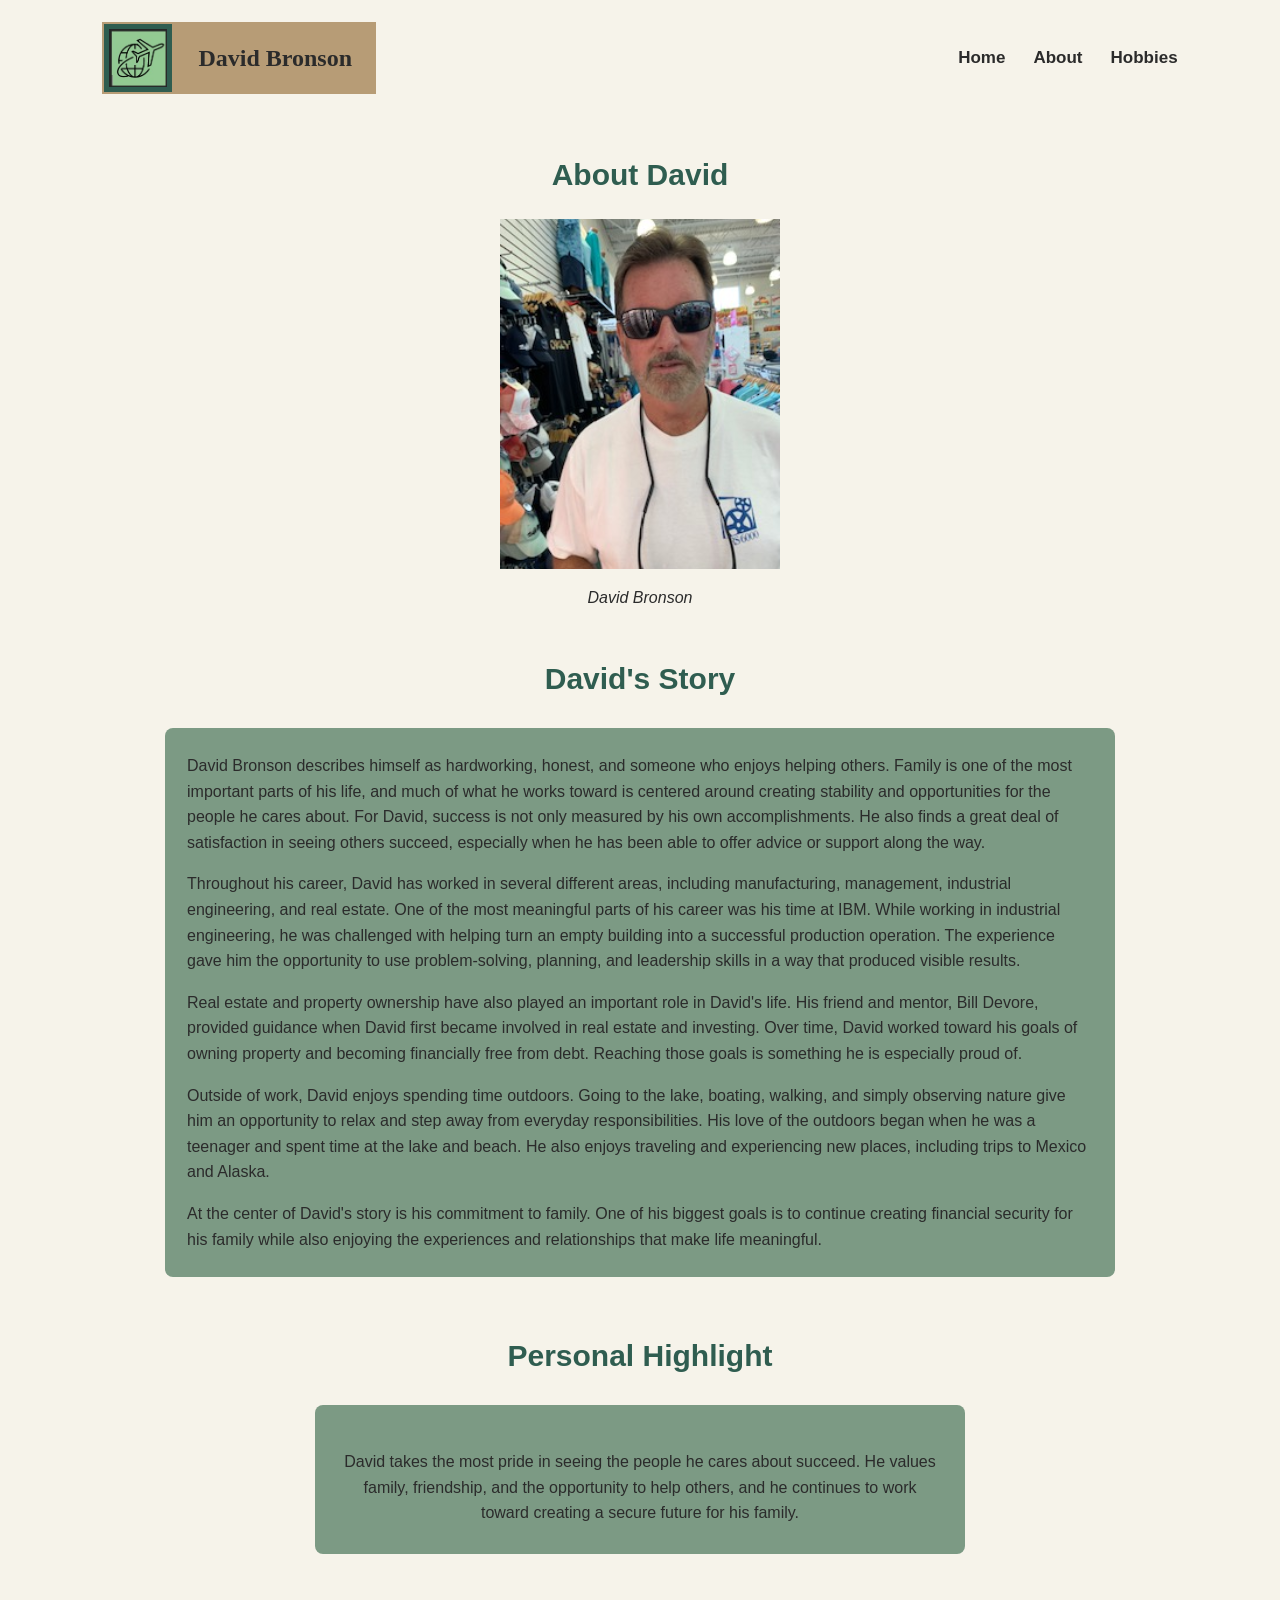
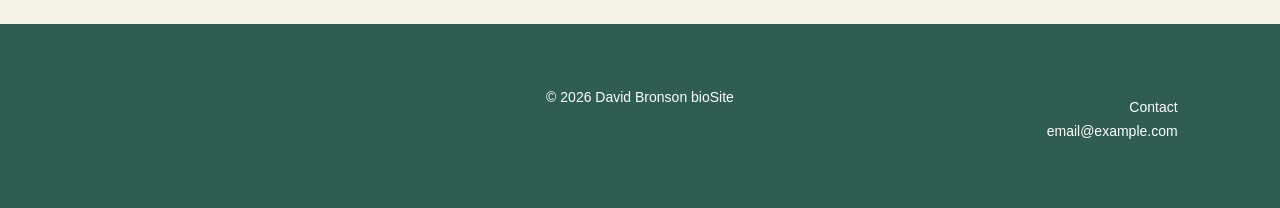
==== about.html @ 155d713a "Module 6.3 bioSite development" ====
<!--
    Wendy Bronson
    09/09/2026
    Assignment 6.3: bioSite Development
-->

<!DOCTYPE html>
<html lang="en">

<head>
    <meta charset="UTF-8">
    <meta name="viewport" content="width=device-width, initial-scale=1.0">
    <title>About David Bronson</title>
    <link rel="stylesheet" href="site.css">
</head>

<body>

    <header>

        <div class="brand">

            <div class="logo-box">
                <img src="images/Logo.jpg"
                     alt="David Bronson bioSite logo"
                     class="logo-img">
            </div>

            <div class="brand-name">
                David Bronson
            </div>

        </div>

        <nav>
            <a href="index.html">Home</a>
            <a href="about.html">About</a>
            <a href="hobbies.html">Hobbies</a>
        </nav>

    </header>

    <main>

        <!-- About David -->
        <section class="about-intro">

            <h2>About David</h2>

            <figure>
                <img src="images/dave-portrait.jpeg"
                     alt="Portrait of David Bronson"
                     class="about-portrait">

                <figcaption>David Bronson</figcaption>
            </figure>

        </section>

        <!-- David's Story -->
        <section class="about-story">

            <h2>David's Story</h2>

            <div class="card">

                <p>
                    David Bronson describes himself as hardworking, honest, and
                    someone who enjoys helping others. Family is one of the most
                    important parts of his life, and much of what he works toward
                    is centered around creating stability and opportunities for
                    the people he cares about. For David, success is not only
                    measured by his own accomplishments. He also finds a great
                    deal of satisfaction in seeing others succeed, especially
                    when he has been able to offer advice or support along the way.
                </p>

                <p>
                    Throughout his career, David has worked in several different
                    areas, including manufacturing, management, industrial
                    engineering, and real estate. One of the most meaningful
                    parts of his career was his time at IBM. While working in
                    industrial engineering, he was challenged with helping turn
                    an empty building into a successful production operation.
                    The experience gave him the opportunity to use problem-solving,
                    planning, and leadership skills in a way that produced visible
                    results.
                </p>

                <p>
                    Real estate and property ownership have also played an
                    important role in David's life. His friend and mentor,
                    Bill Devore, provided guidance when David first became
                    involved in real estate and investing. Over time, David
                    worked toward his goals of owning property and becoming
                    financially free from debt. Reaching those goals is
                    something he is especially proud of.
                </p>

                <p>
                    Outside of work, David enjoys spending time outdoors. Going
                    to the lake, boating, walking, and simply observing nature
                    give him an opportunity to relax and step away from everyday
                    responsibilities. His love of the outdoors began when he was
                    a teenager and spent time at the lake and beach. He also
                    enjoys traveling and experiencing new places, including
                    trips to Mexico and Alaska.
                </p>

                <p>
                    At the center of David's story is his commitment to family.
                    One of his biggest goals is to continue creating financial
                    security for his family while also enjoying the experiences
                    and relationships that make life meaningful.
                </p>

            </div>

        </section>

        <!-- Personal Highlight -->
        <section class="personal-highlight">

            <h2>Personal Highlight</h2>

            <div class="card">
                <p>
                    David takes the most pride in seeing the people he cares about
                    succeed. He values family, friendship, and the opportunity to
                    help others, and he continues to work toward creating a secure
                    future for his family.
                </p>
            </div>

        </section>

    </main>

    <footer>

        <div class="footer-content">

            <p>&copy; 2026 David Bronson bioSite</p>

            <div class="contact">
                <p>Contact</p>
                <p>email@example.com</p>
            </div>

        </div>

    </footer>

</body>

</html>
---- site.css ----
/*
    Wendy Bronson
    09/09/2026
    Assignment 6.3: bioSite Development
*/

/* =========================
   General Page Styles
   ========================= */

body {
    margin: 0;
    font-family: Arial, Helvetica, sans-serif;
    font-size: 16px;
    line-height: 1.6;
    background-color: #F6F3EA;
    color: #2B2B2B;
}

/* =========================
   Headings and Text
   ========================= */

h1 {
    font-family: Georgia, "Times New Roman", serif;
    font-size: 44px;
    font-weight: bold;
    color: #2F5D50;
    margin: 0;
}

h2 {
    font-family: Arial, Helvetica, sans-serif;
    font-size: 30px;
    font-weight: bold;
    color: #2F5D50;
}

h3 {
    font-family: Arial, Helvetica, sans-serif;
    font-size: 22px;
    font-weight: bold;
    color: #2F5D50;
}

p {
    font-family: Arial, Helvetica, sans-serif;
    font-size: 16px;
    color: #2B2B2B;
}

/* =========================
   Header
   ========================= */

header {
    width: 84%;
    max-width: 1200px;
    margin: 0 auto;
    padding: 22px 0;
    display: flex;
    justify-content: space-between;
    align-items: center;
}

/* =========================
   Brand and Logo
   ========================= */

.brand {
    display: flex;
    align-items: center;
}

.logo-box {
    width: 72px;
    height: 72px;
    background-color: #2F5D50;
    border: 2px solid #B79C76;
    display: flex;
    align-items: center;
    justify-content: center;
    box-sizing: border-box;
}

.logo-img {
    width: 58px;
    height: 58px;
    object-fit: contain;
}

.brand-name {
    height: 72px;
    padding: 0 24px;
    background-color: #B79C76;
    color: #2B2B2B;
    font-family: Georgia, "Times New Roman", serif;
    font-size: 24px;
    font-weight: bold;
    display: flex;
    align-items: center;
    box-sizing: border-box;
}

/* =========================
   Navigation
   ========================= */

nav {
    display: flex;
    align-items: center;
}

nav a {
    font-family: Arial, Helvetica, sans-serif;
    font-size: 17px;
    font-weight: bold;
    color: #2B2B2B;
    text-decoration: none;
    margin-left: 28px;
}

nav a:hover {
    color: #2F5D50;
    text-decoration: underline;
}

/* =========================
   Main Content
   ========================= */

main {
    width: 84%;
    max-width: 1100px;
    margin: 35px auto 0;
}

/* =========================
   Hero Section
   ========================= */

.hero {
    text-align: center;
    margin-bottom: 55px;
}

.hero figure {
    margin: 0 auto;
}

.hero img {
    width: 520px;
    max-width: 100%;
    height: 310px;
    object-fit: cover;
    display: block;
    margin: 0 auto;
}

.hero figcaption {
    margin-top: 8px;
    font-family: Arial, Helvetica, sans-serif;
    font-size: 16px;
    font-style: italic;
    color: #2B2B2B;
}

/* =========================
   Meet David Section
   ========================= */

.meet-david {
    text-align: center;
    margin-bottom: 70px;
}

.meet-david h2 {
    margin-bottom: 16px;
}

.meet-card {
    max-width: 900px;
    margin: 0 auto;
    padding: 28px 32px;
    background-color: #7C9A84;
    display: flex;
    align-items: center;
    gap: 32px;
    box-sizing: border-box;
}

.meet-card img {
    width: 145px;
    height: 145px;
    object-fit: cover;
    flex-shrink: 0;
}

.meet-text {
    flex: 1;
    text-align: left;
}

.meet-text p {
    margin: 0;
}

.meet-text .button {
    display: table;
    margin: 22px auto 0;
}

/* =========================
   Highlight Cards
   ========================= */

.highlights {
    display: flex;
    justify-content: center;
    align-items: stretch;
    gap: 28px;
    margin-bottom: 65px;
}

.card {
    background-color: #7C9A84;
    padding: 25px 22px;
    border-radius: 8px;
    box-sizing: border-box;
}

.highlights .card {
    flex: 1;
    max-width: 300px;
    min-height: 230px;
    text-align: center;
}

.highlights h3 {
    margin-top: 0;
    margin-bottom: 18px;
}

.card p {
    margin-bottom: 0;
}

/* =========================
   Buttons
   ========================= */

.button {
    display: inline-block;
    background-color: #2F5D50;
    color: white;
    padding: 10px 20px;
    text-decoration: none;
    font-family: Arial, Helvetica, sans-serif;
    font-size: 16px;
    font-weight: bold;
    border-radius: 3px;
}

.button:hover {
    background-color: #B79C76;
    color: #2B2B2B;
}

/* =========================
   General Images
   ========================= */

img {
    max-width: 100%;
    height: auto;
}

figure {
    text-align: center;
}

/* =========================
   Footer
   ========================= */

footer {
    background-color: #2F5D50;
    color: white;
    margin-top: 55px;
    padding: 32px 8%;
}

.footer-content {
    position: relative;
    max-width: 1100px;
    min-height: 90px;
    margin: 0 auto;
    text-align: center;
}

.footer-content > p {
    color: white;
    margin: 30px 0 0;
    font-size: 14px;
}

.contact {
    position: absolute;
    top: 8px;
    right: 0;
    text-align: right;
}

.contact p {
    margin: 2px 0;
    color: white;
    font-size: 14px;
}
/* =========================
   About Page
   ========================= */

.about-intro {
    text-align: center;
    margin-bottom: 40px;
}

.about-portrait {
    width: 280px;
    height: 350px;
    object-fit: cover;
}

.about-story {
    margin-bottom: 50px;
}

.about-story h2 {
    text-align: center;
}

.about-story .card {
    max-width: 950px;
    margin: 0 auto;
}

.personal-highlight {
    text-align: center;
    margin-bottom: 60px;
}
/* =========================
   About Page
   ========================= */

.about-intro {
    text-align: center;
    margin-bottom: 45px;
}

.about-intro h2 {
    margin-bottom: 20px;
}

.about-portrait {
    width: 280px;
    height: 350px;
    object-fit: cover;
}

.about-intro figcaption {
    margin-top: 8px;
    font-size: 16px;
    font-style: italic;
}

.about-story {
    margin-bottom: 55px;
}

.about-story h2 {
    text-align: center;
}

.about-story .card {
    margin-bottom: 18px;
    
}

.about-story .card p:first-child {
    margin-top: 0;
}

.about-story .card p:last-child {
    margin-bottom: 0;
}

.personal-highlight {
    text-align: center;
    margin-bottom: 70px;
}

.personal-highlight .card {
    max-width: 650px;
    margin: 0 auto;
    padding: 28px;
}


/* =========================
   Hobbies Page
   ========================= */

.hobbies-intro {
    text-align: center;
    margin-bottom: 50px;
}

.hobbies-intro p {
    max-width: 750px;
    margin: 0 auto;
}

.hobby-section {
    display: flex;
    align-items: center;
    gap: 50px;
    margin-bottom: 60px;
}

.hobby-section.reverse {
    flex-direction: row-reverse;
}

.hobby-image,
.hobby-text {
    flex: 1;
}

.hobby-image img {
    width: 100%;
    max-width: 420px;
    height: 300px;
    object-fit: cover;
}

.hobby-text {
    text-align: left;
}

.hobby-text h3 {
    margin-top: 0;
}
/* =========================
   Responsive Layout
   ========================= */

@media screen and (max-width: 768px) {

    header {
        width: 90%;
        flex-direction: column;
        gap: 20px;
        text-align: center;
    }

    .brand {
        justify-content: center;
    }

    nav {
        justify-content: center;
        flex-wrap: wrap;
    }

    nav a {
        margin: 5px 12px;
    }

    main {
        width: 90%;
    }

    .hero img {
        width: 100%;
        height: auto;
    }

    .meet-card {
        flex-direction: column;
        text-align: center;
    }

    .meet-text {
        text-align: center;
    }

    .highlights {
        flex-direction: column;
        align-items: center;
    }

    .highlights .card {
        width: 100%;
        max-width: 500px;
    }

    /* About page */
    .about-portrait {
        width: 100%;
        max-width: 280px;
        height: auto;
    }

    /* Hobbies page */
    .hobby-section,
    .hobby-section.reverse {
        flex-direction: column;
    }

    .hobby-text {
        text-align: center;
    }

    .contact {
        position: static;
        margin-top: 18px;
        text-align: center;
    }

    .footer-content > p {
        margin-top: 10px;
    }
}
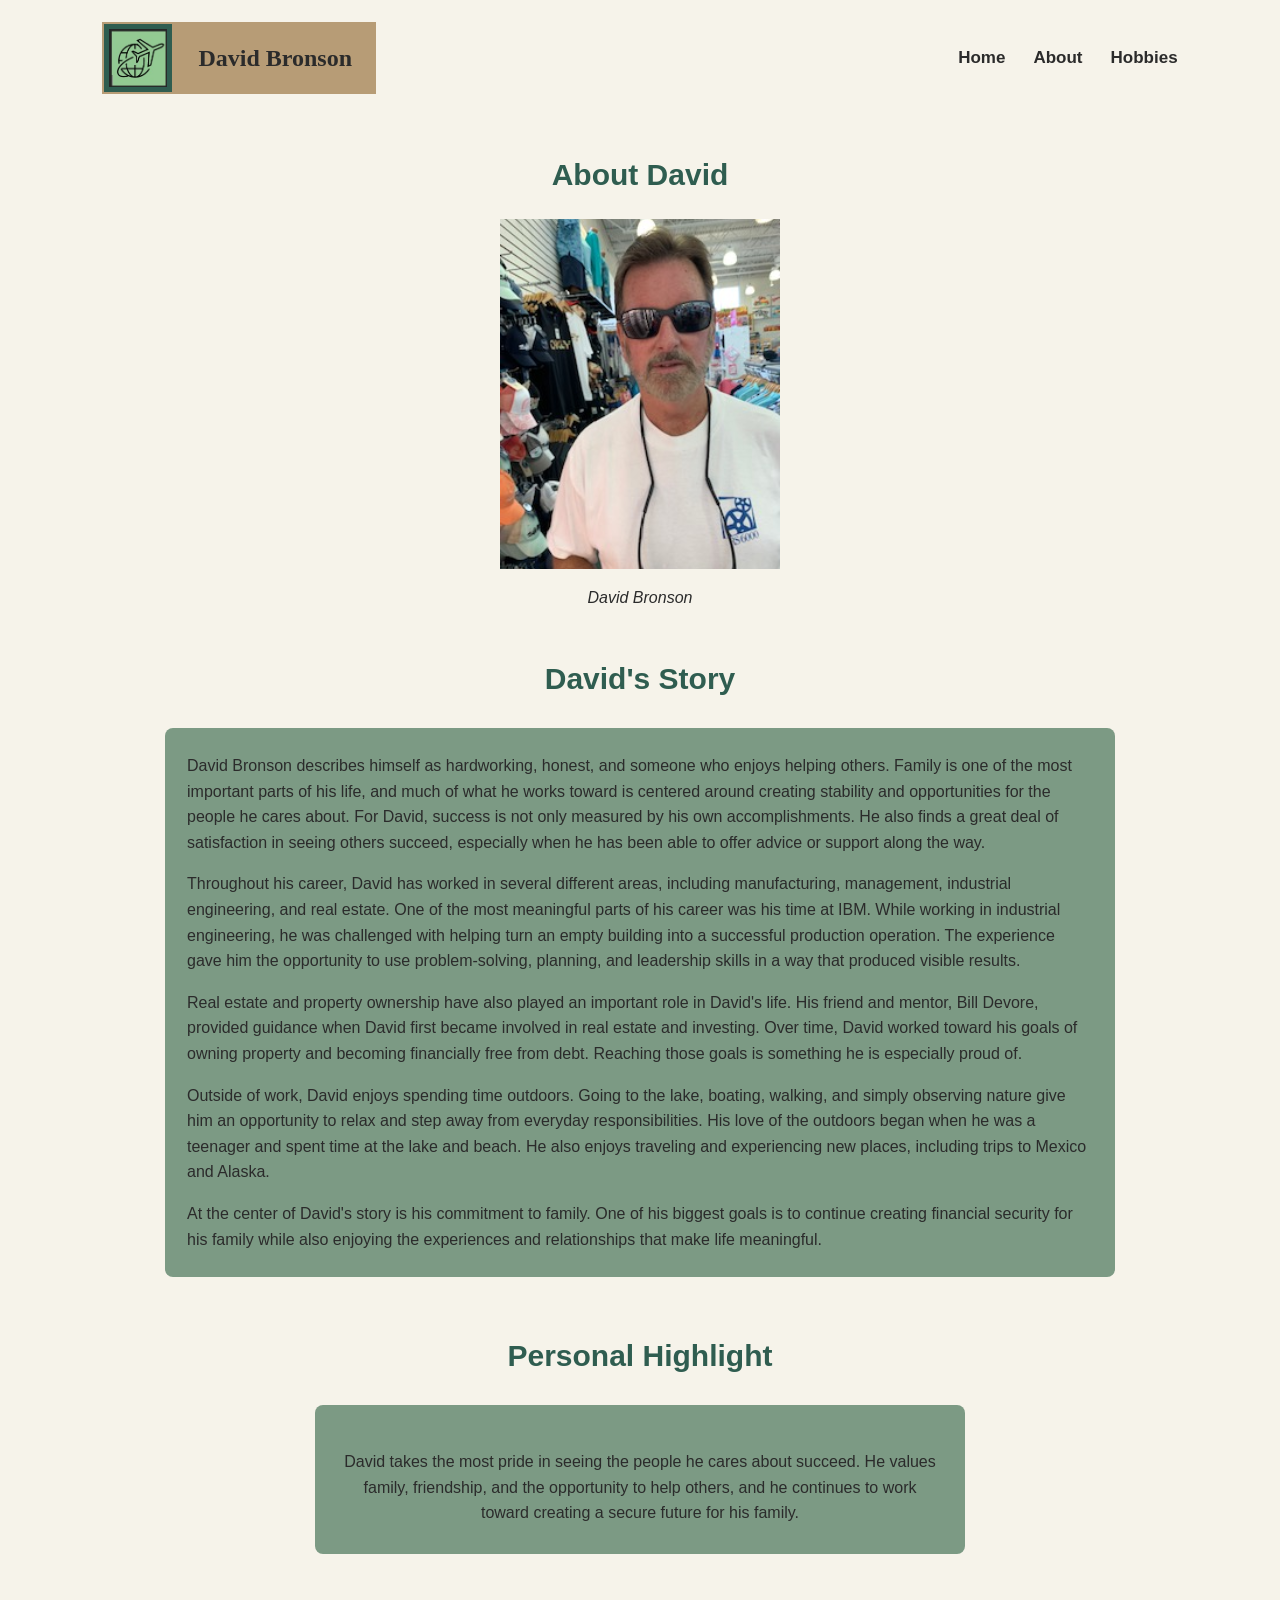
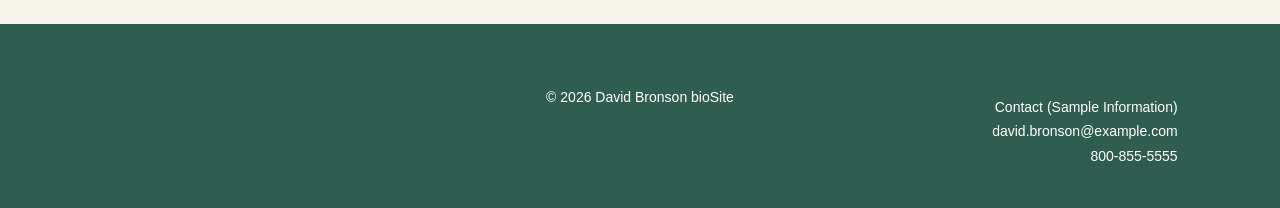
==== commit bc21dec5: "Biosite commit for contact and website link" ====
--- a/about.html
+++ b/about.html
@@ -1,7 +1,7 @@
 <!--
     Wendy Bronson
-    09/09/2026
-    Assignment 6.3: bioSite Development
+    September 15, 2026
+    bioSite: Development and GitHub Pages Deployment
 -->
 
 <!DOCTYPE html>
@@ -26,9 +26,9 @@
                      class="logo-img">
             </div>
 
-            <div class="brand-name">
-                David Bronson
-            </div>
+           <h1 class="brand-name">
+               David Bronson
+          </h1>
 
         </div>
 
@@ -143,9 +143,11 @@
             <p>&copy; 2026 David Bronson bioSite</p>
 
             <div class="contact">
-                <p>Contact</p>
-                <p>email@example.com</p>
+                <p>Contact (Sample Information)</p>
+                <p>david.bronson@example.com</p>
+                <p>800-855-5555</p>
             </div>
+
 
         </div>
 
--- a/site.css
+++ b/site.css
@@ -1,7 +1,7 @@
 /*
     Wendy Bronson
-    09/09/2026
-    Assignment 6.3: bioSite Development
+    September 15, 2026
+    bioSite: Development and GitHub Pages Deployment
 */
 
 /* =========================
@@ -244,6 +244,18 @@
 .card p {
     margin-bottom: 0;
 }
+.visually-hidden {
+    position: absolute;
+    width: 1px;
+    height: 1px;
+    padding: 0;
+    margin: -1px;
+    overflow: hidden;
+    clip: rect(0, 0, 0, 0);
+    white-space: nowrap;
+    border: 0;
+}
+
 
 /* =========================
    Buttons
@@ -382,8 +394,8 @@
 }
 
 .about-story .card {
-    margin-bottom: 18px;
-    
+    max-width: 950px;
+    margin: 0 auto 18px;
 }
 
 .about-story .card p:first-child {
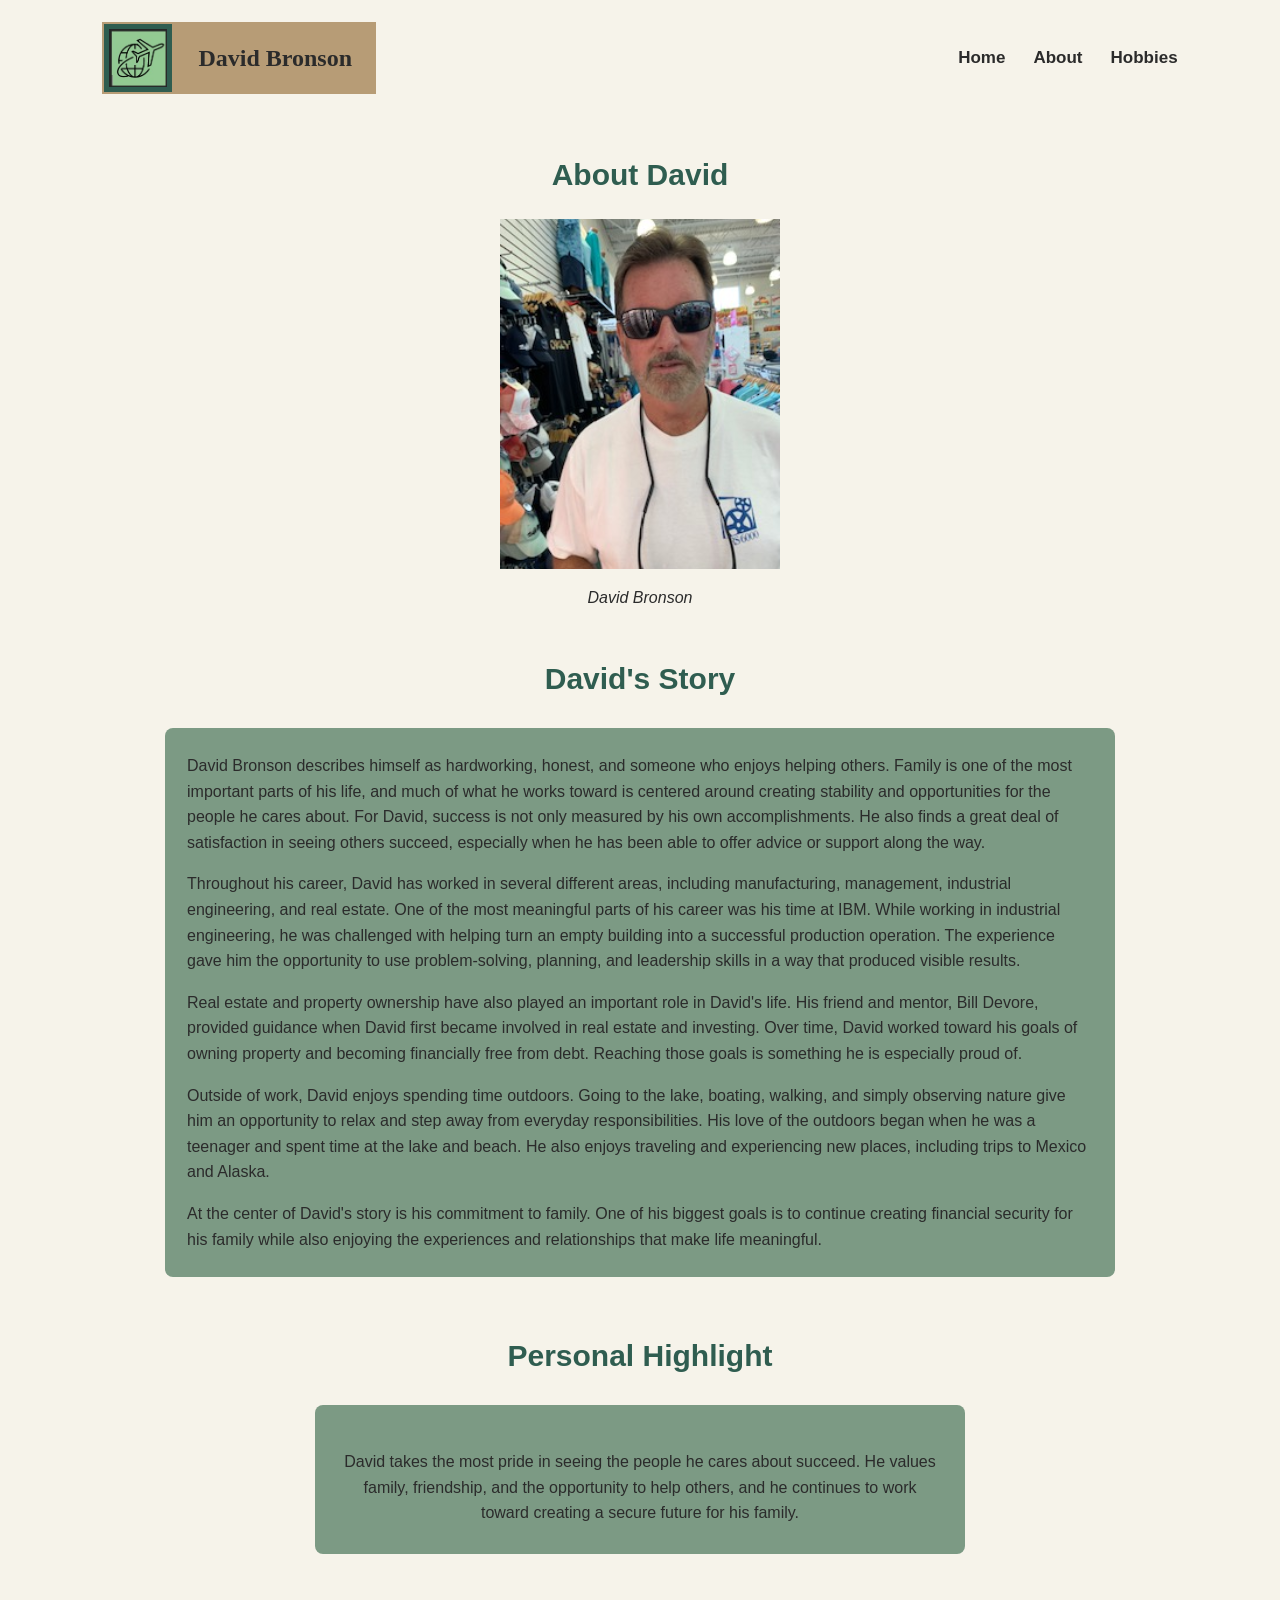
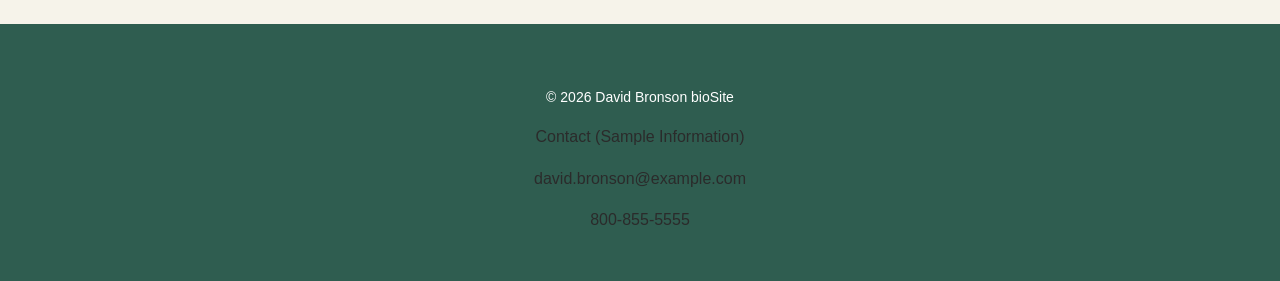
==== commit 5c0b83fc: "Biosite updated" ====
--- a/about.html
+++ b/about.html
@@ -1,6 +1,6 @@
 <!--
     Wendy Bronson
-    September 15, 2026
+    October 4, 2026
     bioSite: Development and GitHub Pages Deployment
 -->
 
--- a/site.css
+++ b/site.css
@@ -1,7 +1,7 @@
 /*
     Wendy Bronson
-    September 15, 2026
-    bioSite: Development and GitHub Pages Deployment
+    October 4, 2026
+    Module 10.2: bioSite Final Submission
 */
 
 /* =========================
@@ -316,18 +316,6 @@
     font-size: 14px;
 }
 
-.contact {
-    position: absolute;
-    top: 8px;
-    right: 0;
-    text-align: right;
-}
-
-.contact p {
-    margin: 2px 0;
-    color: white;
-    font-size: 14px;
-}
 /* =========================
    About Page
    ========================= */
@@ -360,6 +348,8 @@
     text-align: center;
     margin-bottom: 60px;
 }
+
+
 /* =========================
    About Page
    ========================= */
@@ -533,13 +523,52 @@
         text-align: center;
     }
 
-    .contact {
-        position: static;
-        margin-top: 18px;
-        text-align: center;
-    }
-
+   
     .footer-content > p {
         margin-top: 10px;
     }
-}+}
+
+
+/* =========================
+   Module 10.2 Final Updates
+   ========================= */
+
+/* About Page - Shorter Sections */
+
+.about-grid {
+    display: grid;
+    grid-template-columns: repeat(2, minmax(0, 1fr));
+    gap: 22px;
+    max-width: 950px;
+    margin: 0 auto;
+}
+
+.about-grid .card h3 {
+    margin: 0 0 10px;
+}
+
+.about-grid .card p + p {
+    margin-top: 14px;
+}
+
+/* Hobbies Page - Photo Captions */
+
+.hobby-image figure {
+    margin: 0;
+}
+
+.hobby-image figcaption {
+    margin-top: 8px;
+    font-style: italic;
+}
+
+/* Responsive About Page */
+
+@media screen and (max-width: 768px) {
+
+    .about-grid {
+        grid-template-columns: 1fr;
+    }
+
+}
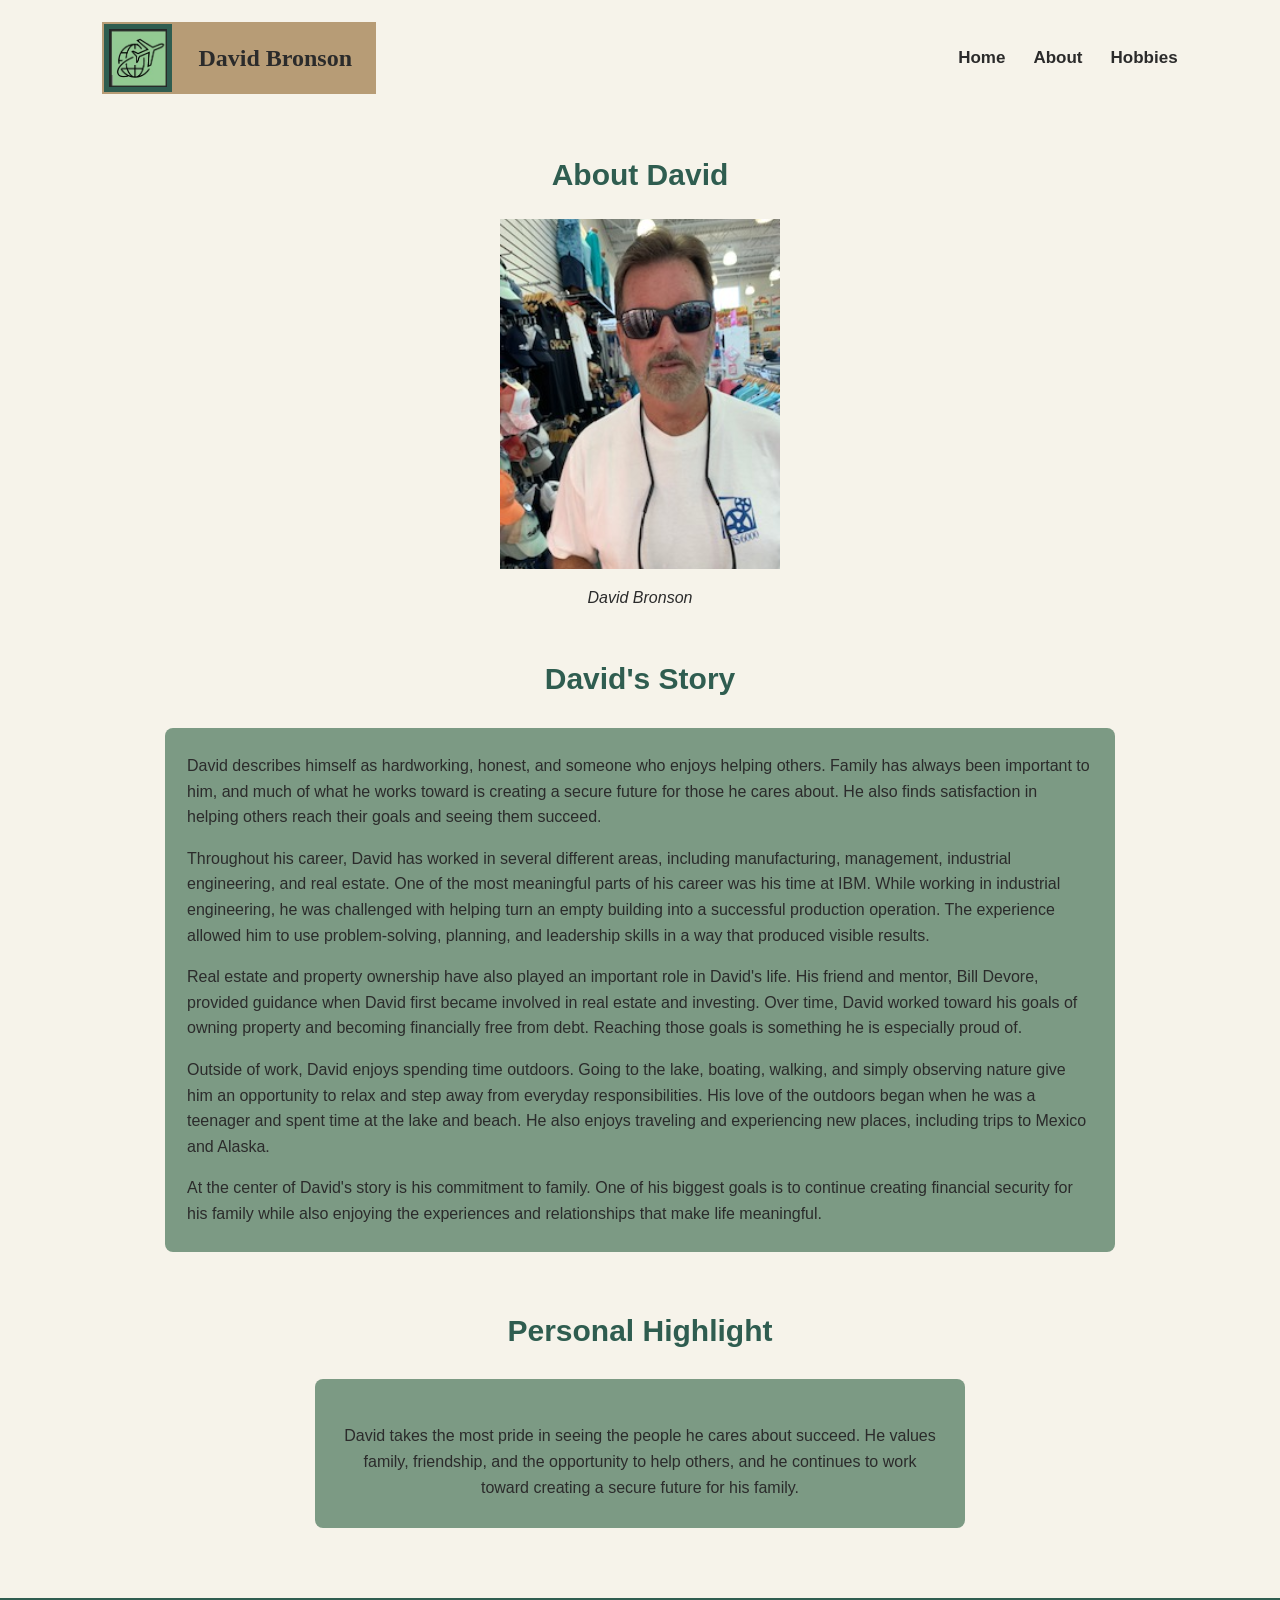
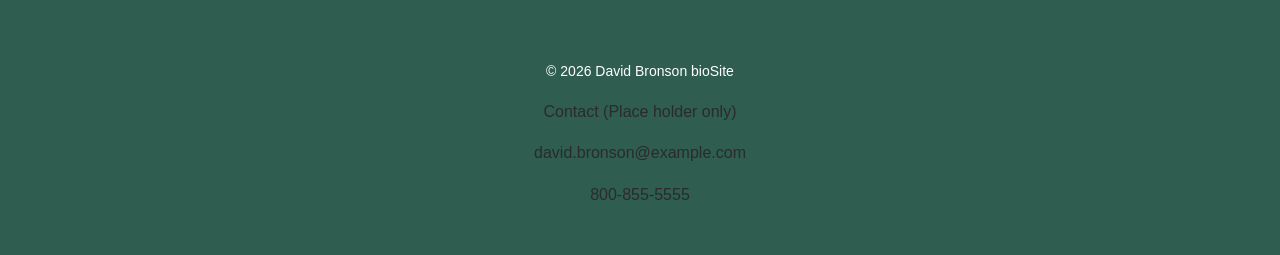
==== commit 382658b3: "Push for final biosit project" ====
--- a/about.html
+++ b/about.html
@@ -65,14 +65,11 @@
             <div class="card">
 
                 <p>
-                    David Bronson describes himself as hardworking, honest, and
-                    someone who enjoys helping others. Family is one of the most
-                    important parts of his life, and much of what he works toward
-                    is centered around creating stability and opportunities for
-                    the people he cares about. For David, success is not only
-                    measured by his own accomplishments. He also finds a great
-                    deal of satisfaction in seeing others succeed, especially
-                    when he has been able to offer advice or support along the way.
+                    David describes himself as hardworking, honest, and someone 
+                    who enjoys helping others. Family has always been important 
+                    to him, and much of what he works toward is creating a secure 
+                    future for those he cares about. He also finds satisfaction in 
+                    helping others reach their goals and seeing them succeed.
                 </p>
 
                 <p>
@@ -82,7 +79,7 @@
                     parts of his career was his time at IBM. While working in
                     industrial engineering, he was challenged with helping turn
                     an empty building into a successful production operation.
-                    The experience gave him the opportunity to use problem-solving,
+                    The experience allowed him to use problem-solving,
                     planning, and leadership skills in a way that produced visible
                     results.
                 </p>
@@ -143,7 +140,7 @@
             <p>&copy; 2026 David Bronson bioSite</p>
 
             <div class="contact">
-                <p>Contact (Sample Information)</p>
+                <p>Contact (Place holder only)</p>
                 <p>david.bronson@example.com</p>
                 <p>800-855-5555</p>
             </div>
